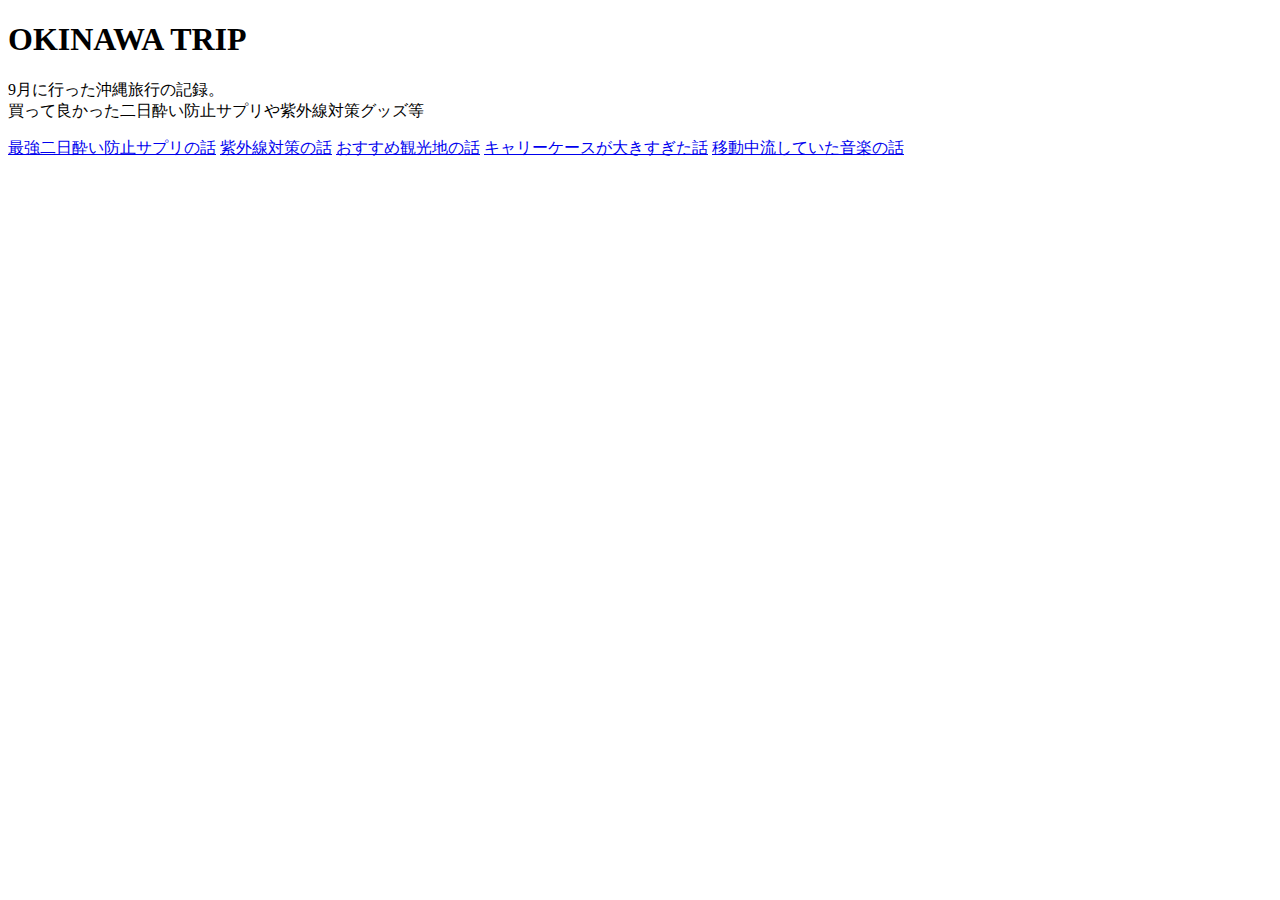
==== index.htm @ a65e6467 "Create index.htm" ====
<!DOCTYPE html>
<html>
<head>
  <meta charset="utf-8">
  <meta name="viewport" content="width=device-width, initial-scale=1.0">
  <title>試作品</title>
  <link rel="stylesheet" href="stylesheet.css">
  <link href=”https://use.fontawesome.com/releases/v6.0.0/css/all.css” rel=”stylesheet”>
</head>
<body>

  <div class="top-wrapper">
    
    <div class="main">
      <h1>OKINAWA TRIP</h1>
      <p>9月に行った沖縄旅行の記録。<br>買って良かった二日酔い防止サプリや紫外線対策グッズ等</p>
      
    </div>
    <div class="maincontents">
      <a href="#" class="btn">最強二日酔い防止サプリの話</a>
      <a href="#" class="btn hiyake">紫外線対策の話</a>
      <a href="#" class="btn kankou">おすすめ観光地の話</a>
      <a href="#" class="btn trb">キャリーケースが大きすぎた話</a>
      <a href="#" class="btn music">移動中流していた音楽の話</a>
    </div>
  </div>
</div>
<div class="footer">

  
</div>

</body>
</html>
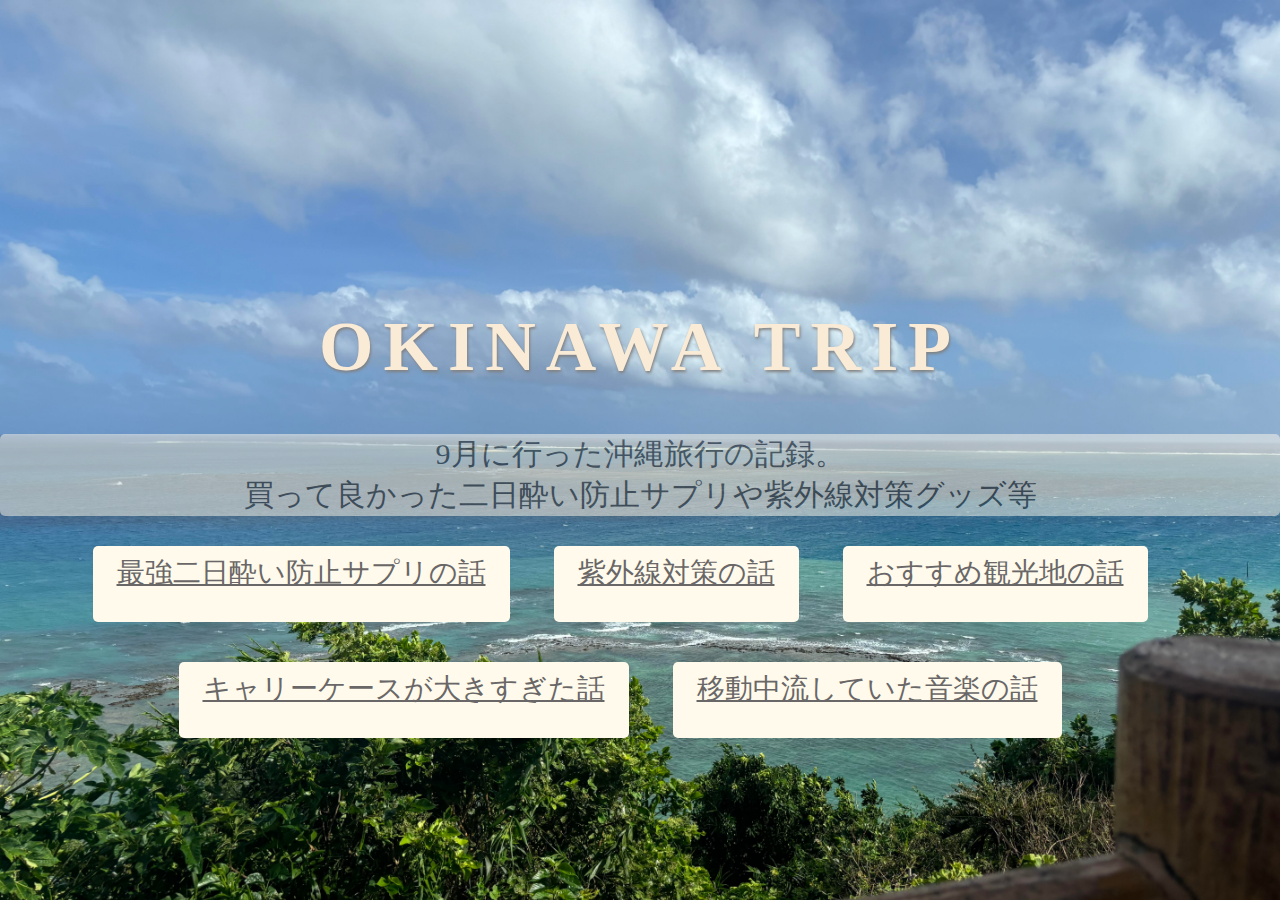
==== commit 3ab34775: "Update index.htm" ====
--- a/index.htm
+++ b/index.htm
@@ -17,7 +17,7 @@
       
     </div>
     <div class="maincontents">
-      <a href="#" class="btn">最強二日酔い防止サプリの話</a>
+      <a href="https://khsg0612.github.io/oknwknh/" class="btn">最強二日酔い防止サプリの話</a>
       <a href="#" class="btn hiyake">紫外線対策の話</a>
       <a href="#" class="btn kankou">おすすめ観光地の話</a>
       <a href="#" class="btn trb">キャリーケースが大きすぎた話</a>
--- a/stylesheet.css
+++ b/stylesheet.css
@@ -0,0 +1,59 @@
+body {
+  margin: 0;
+  padding: 0;
+  display: flex;
+  justify-content: center;
+  align-items: center;
+  height: 100vh;
+  background-image:url(seapicture.jpg);
+  background-size: cover;
+}
+
+.image img{
+width:100%;
+}
+.top-wrapper{
+  text-align: center;
+  height:400px;
+}
+h1{
+  font-size:70px;
+  letter-spacing: 10px;
+  color:antiquewhite;
+  text-shadow: 1px 2px 3px #808080;
+  padding-top:10px;
+}
+p{
+  font-size:30px;
+  color:#333333;
+  margin-top:0px;
+  background-color: #fffaeb;
+  opacity: 0.5;
+  border-radius:5px;
+}
+.btn{
+  display: inline-block;
+  padding: 8px 24px;
+  text-align:center;
+  height: 60px;
+  margin-right: 40px;
+  margin-bottom: 40px;
+  font-size: 28px;
+  color:#696767;
+  background-color:#fffaeb;
+  border-radius: 5px;
+  font-family: 'Franklin Gothic Medium', 'Arial Narrow', Arial, sans-serif;
+}
+.btn:hover{
+  color:#ebf0ff;
+  background-color:#333333;
+}
+@media (max-width:670px){
+  .btn{
+    width:100%;
+  }
+}
+@media(max-width:670px){
+  p{
+    width:100%;
+  }
